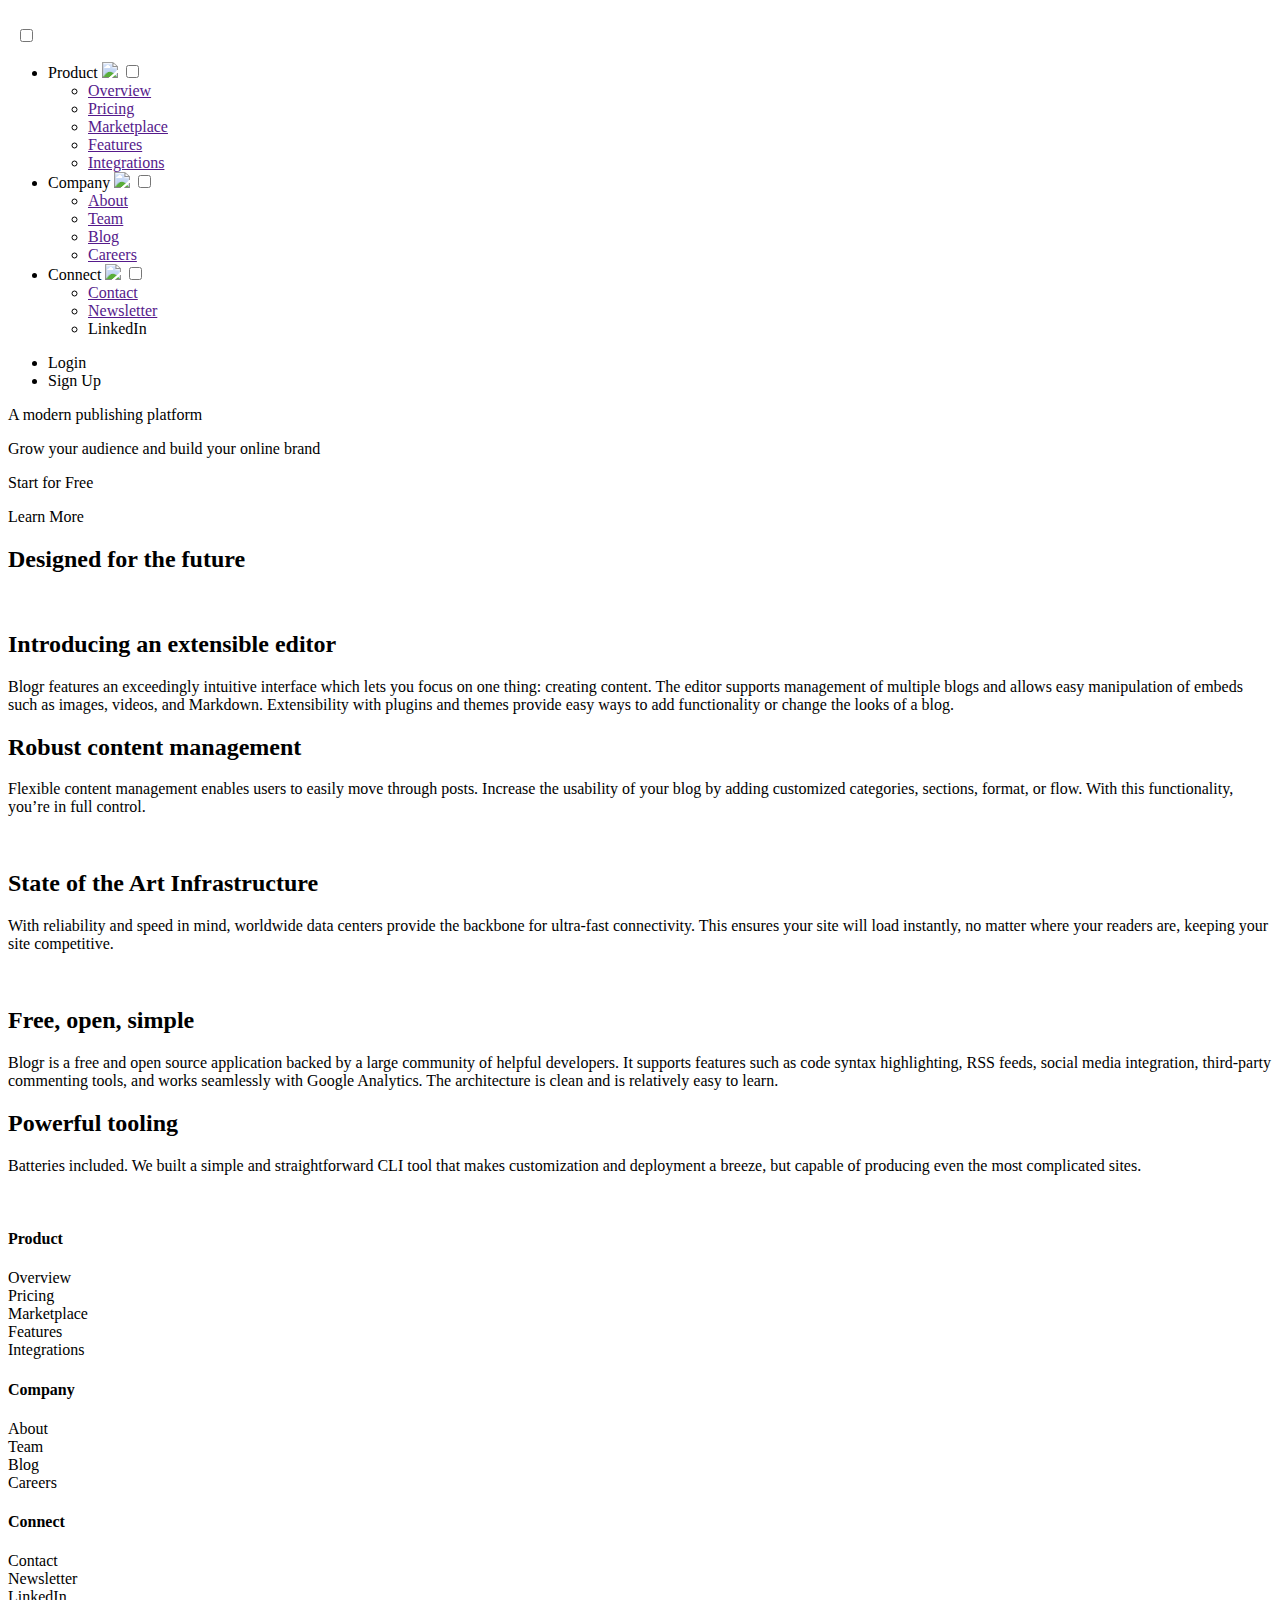
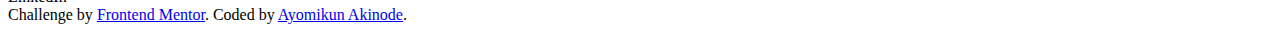
==== index.html @ 656fdea0 "Add files via upload" ====
<!DOCTYPE html>
<html lang="en">
<head>
  <meta charset="UTF-8">
  <meta name="viewport" content="width=device-width, initial-scale=1.0"> <!-- displays site properly based on user's device -->

  <link rel="icon" type="image/png" sizes="32x32" href="./images/favicon-32x32.png">
  <script src="jquery.min.js" type="text/javascript" charset="utf-8"></script>
  
  <link rel="stylesheet" href="blogr.css" type="text/css" media="all" />
  <link rel="stylesheet" href="blogrlarge.css" type="text/css" media="all" />
  <title>Frontend Mentor | [Blogr]</title>

  <!-- Feel free to remove these styles or customise in your own stylesheet 👍 -->
</head>
<body>
  <div id="container">
    <header>
<div id="header">
  <nav>
  <div id="logo"><img src="images/logo.svg" alt="" /></div>
  <label id="hamburger" for="openMenu">
    <img src="images/icon-hamburger.svg" alt="" />
  </label>
  <label id="navclose" for="openMenu"><img src="images/icon-close.svg" alt="" /></label>
  <input type="checkbox" id="openMenu">
  <div id="navlist">
        <ul>
          
  <li id="_prod">
    <label for="productMenu"><span>Product</span>
    <picture>
      <source media="(min-width: 1200px)" srcset="images/icon-arrow-light.svg">
      <source media="(max-width: 1199px)" srcset="images/icon-arrow-dark.svg">
      <img src="images/icon-arrow-dark.svg">
    </picture>
    </label>
    <input type="checkbox" id="productMenu">
    

    <ul id="product">
      <li><a href="">Overview</a></li>
      <li><a href="">Pricing</a></li>
      <li><a href="">Marketplace</a></li>
      <li><a href="">Features</a></li>
      <li><a href="">Integrations</a></li>
    </ul>
  </li>
  

  <li id="_comp">
    <label for="companyMenu">
    <span>Company</span>
    <picture>
      <source media="(min-width: 1200px)" srcset="images/icon-arrow-light.svg">
      <source media="(max-width: 1199px)" srcset="images/icon-arrow-dark.svg">
      <img src="images/icon-arrow-dark.svg">
    </picture>
    </label>
    <input type="checkbox" id="companyMenu">
    

    <ul id="company">
      <li><a href="">About</a></li>
      <li><a href="">Team</a></li>
      <li><a href="">Blog</a></li>
      <li><a href="">Careers</a></li>
    </ul>
  </li>
   
  
  <li id="_conn">
    <label for="connectMenu">
    <span>Connect</span>
    <picture>
      <source media="(min-width: 1200px)" srcset="images/icon-arrow-light.svg">
      <source media="(max-width: 1199px)" srcset="images/icon-arrow-dark.svg">
      <img src="images/icon-arrow-dark.svg">
    </picture>
    </label>
    <input type="checkbox" id="connectMenu">
   

      <ul id="connect">
        <li><a href="">Contact</a></li>
        <li><a href="">Newsletter</a></li>
        <li><a>LinkedIn</a></li>
      </ul>
  </li>
  </ul>
  
  <ul id="social">
  <li><span class="button" id="log">Login</li>
  <li><span class="button" id="sign">Sign Up</li>
  </ul><!--navlist end-->
</div>
</nav>
  <div id="header_text">
  <span id="header"><p>A modern publishing platform</p></span>
  <p>Grow your audience and build your online brand</p>
</div>
<!--#header_text end-->
<div id="header_buttons">
  <div class="button" id="start"><p>Start for Free</p></div>
  <div class="button" id="learn"><p>Learn More</p></div>
  <!--#header_buttons end-->
  </div>
</div>
<!--#header end
</div>-->
</header>
<div id="main">
  <h2>Designed for the future</h2>
  <div id="designed">
   
  <div id="designed_content">
    
  <div id="editor"><picture>
    <source media="(max-width: 1199px)" srcset="images/illustration-editor-mobile.svg">
    <source media="(min-width: 1200px)" srcset="images/illustration-editor-desktop.svg">
    <img src="images/illustration-editor-mobile.svg" alt="" />
  </picture></div>
  <div id="designed_text">
  <h2>Introducing an extensible editor</h2>
  <p>Blogr features an exceedingly intuitive interface which lets you focus on one thing: creating content. 
  The editor supports management of multiple blogs and allows easy manipulation of embeds such as images, 
  videos, and Markdown. Extensibility with plugins and themes provide easy ways to add functionality or 
  change the looks of a blog.</p>

  <h2 id="robust">Robust content management</h2>
  <p>Flexible content management enables users to easily move through posts. Increase the usability of your blog 
  by adding customized categories, sections, format, or flow. With this functionality, you’re in full control.</p>
  <!--#designed_text end-->
  </div>
  <!--#designed_comtent end-->
  </div>
  <!--#designed end-->
</div>
<div id="state">
  <div id="phones"><img src="images/illustration-phones.svg" alt="" /></div>
  <div id="state_text">
  <h2>State of the Art Infrastructure</h2>
  <p>With reliability and speed in mind, worldwide data centers provide the backbone for ultra-fast connectivity. 
  This ensures your site will load instantly, no matter where your readers are, keeping your site competitive.</p>
  <!--#state_text end-->
  </div>
<!--#state end-->
</div>
<div id="free">
  <div id="laptop">
    <picture>
      <source media="(max-width: 1199px)" srcset="images/illustration-laptop-mobile.svg">
      <source media="(min-width: 1200px)" srcset="images/illustration-laptop-desktop.svg">
      <img src="images/illustration-laptop-mobile.svg" alt="" />
    </picture>
  </div>
  <div id="free_text">
  <h2>Free, open, simple</h2>
  <p>Blogr is a free and open source application backed by a large community of helpful developers. It supports 
  features such as code syntax highlighting, RSS feeds, social media integration, third-party commenting tools, 
  and works seamlessly with Google Analytics. The architecture is clean and is relatively easy to learn.</p>

  <h2>Powerful tooling</h2>
  <p>Batteries included. We built a simple and straightforward CLI tool that makes customization and deployment a breeze, but
  capable of producing even the most complicated sites.</p>
  <!--free text end-->
  </div>
  <!--free end-->
  </div>
  <!--main end-->
</div>
<footer>
    <div id="footer_content">
  <div id="footer_logo"><img src="images/logo.svg" alt="" /></div>
  
    <div>
  <h4>Product</h4>

  <a>Overview</a><br>
  <a>Pricing</a><br>
  <a>Marketplace</a><br>
  <a>Features</a><br>
  <a>Integrations</a><br></div>

  <div>
  <h4>Company</h4>

  <a>About</a><br>
  <a>Team</a><br>
  <a>Blog</a><br>
  <a>Careers</a><br></div>

  <div>
  <h4>Connect</h4>
  
  <a>Contact</a><br>
  <a>Newsletter</a><br>
  <a>LinkedIn</a><br></div>
  <!--#footer_text end-->
  </div>
  <div class="attribution">
    Challenge by <a href="https://www.frontendmentor.io?ref=challenge" target="_blank">Frontend Mentor</a>. 
    Coded by <a href="#">Ayomikun Akinode</a>.
  </div>
  </footer>
  </div>
  <script src="blogr.js" type="text/javascript" charset="utf-8"></script>
</body>
</html>
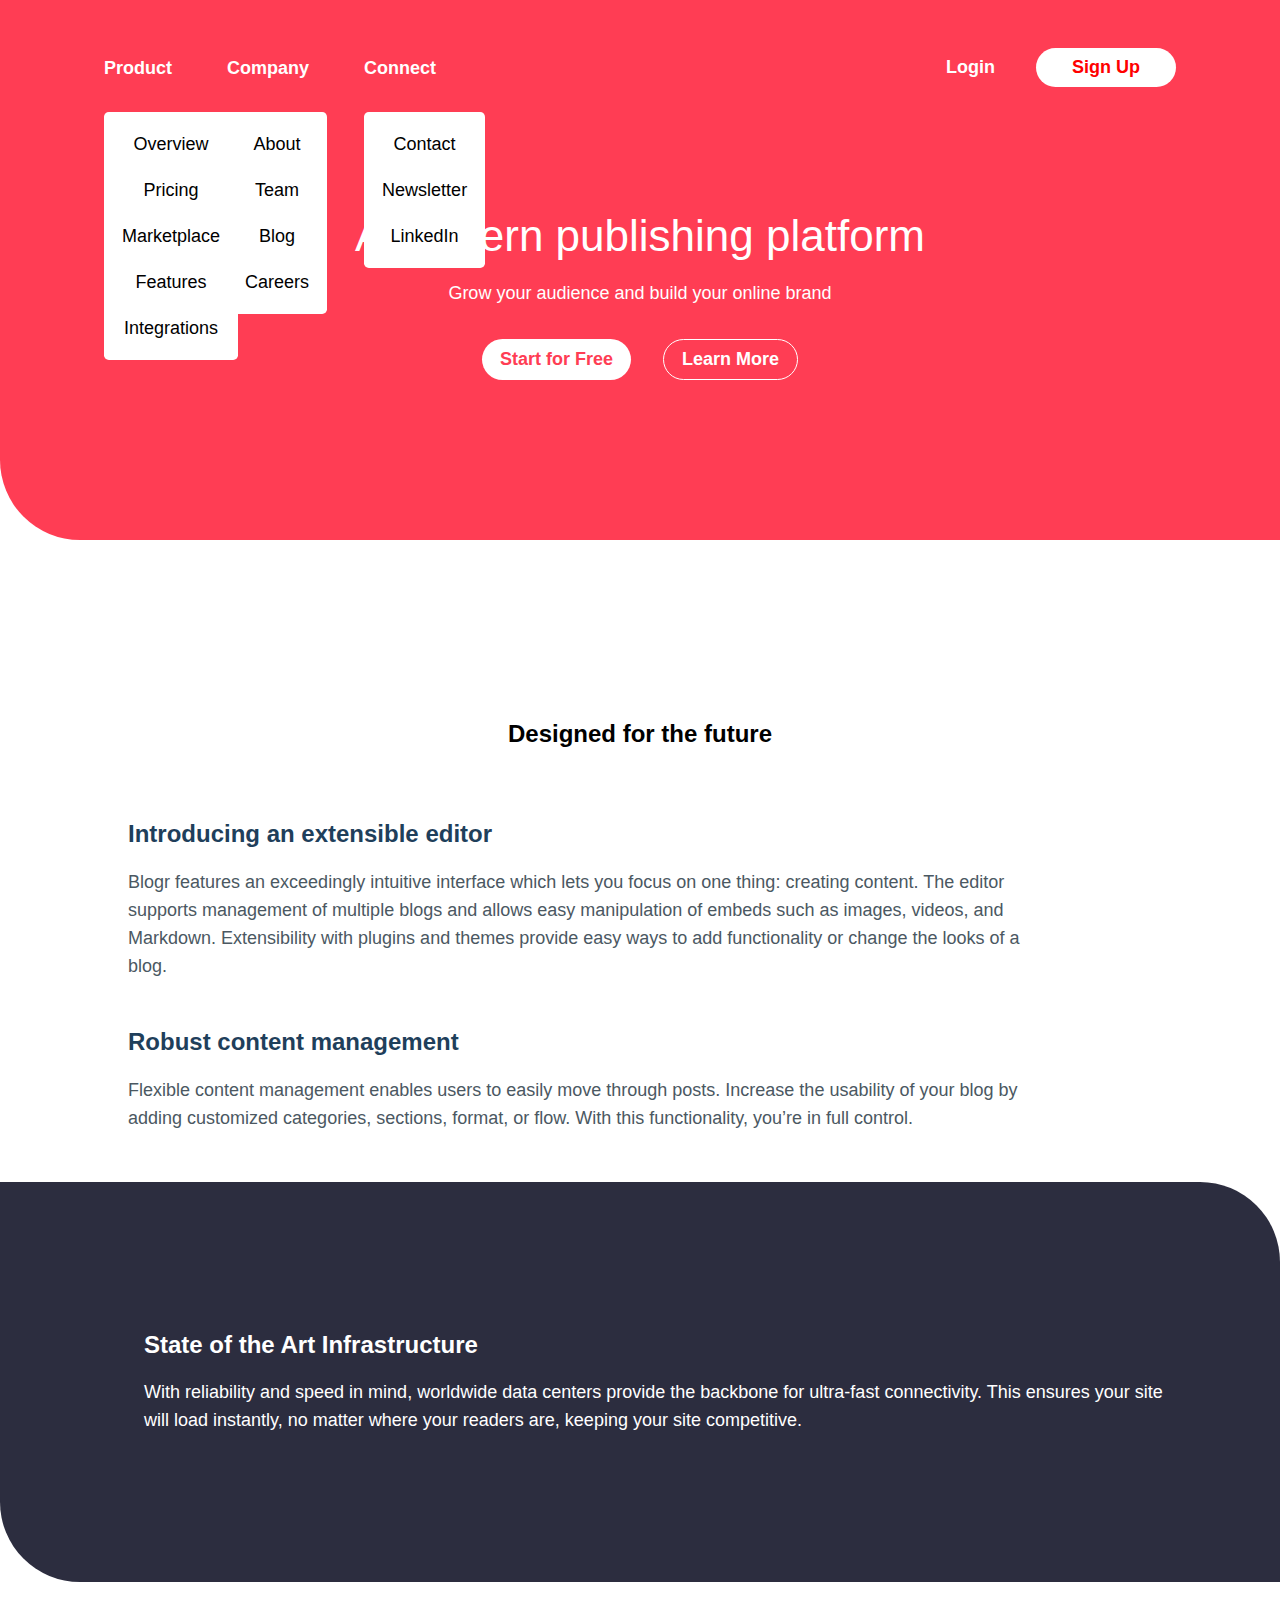
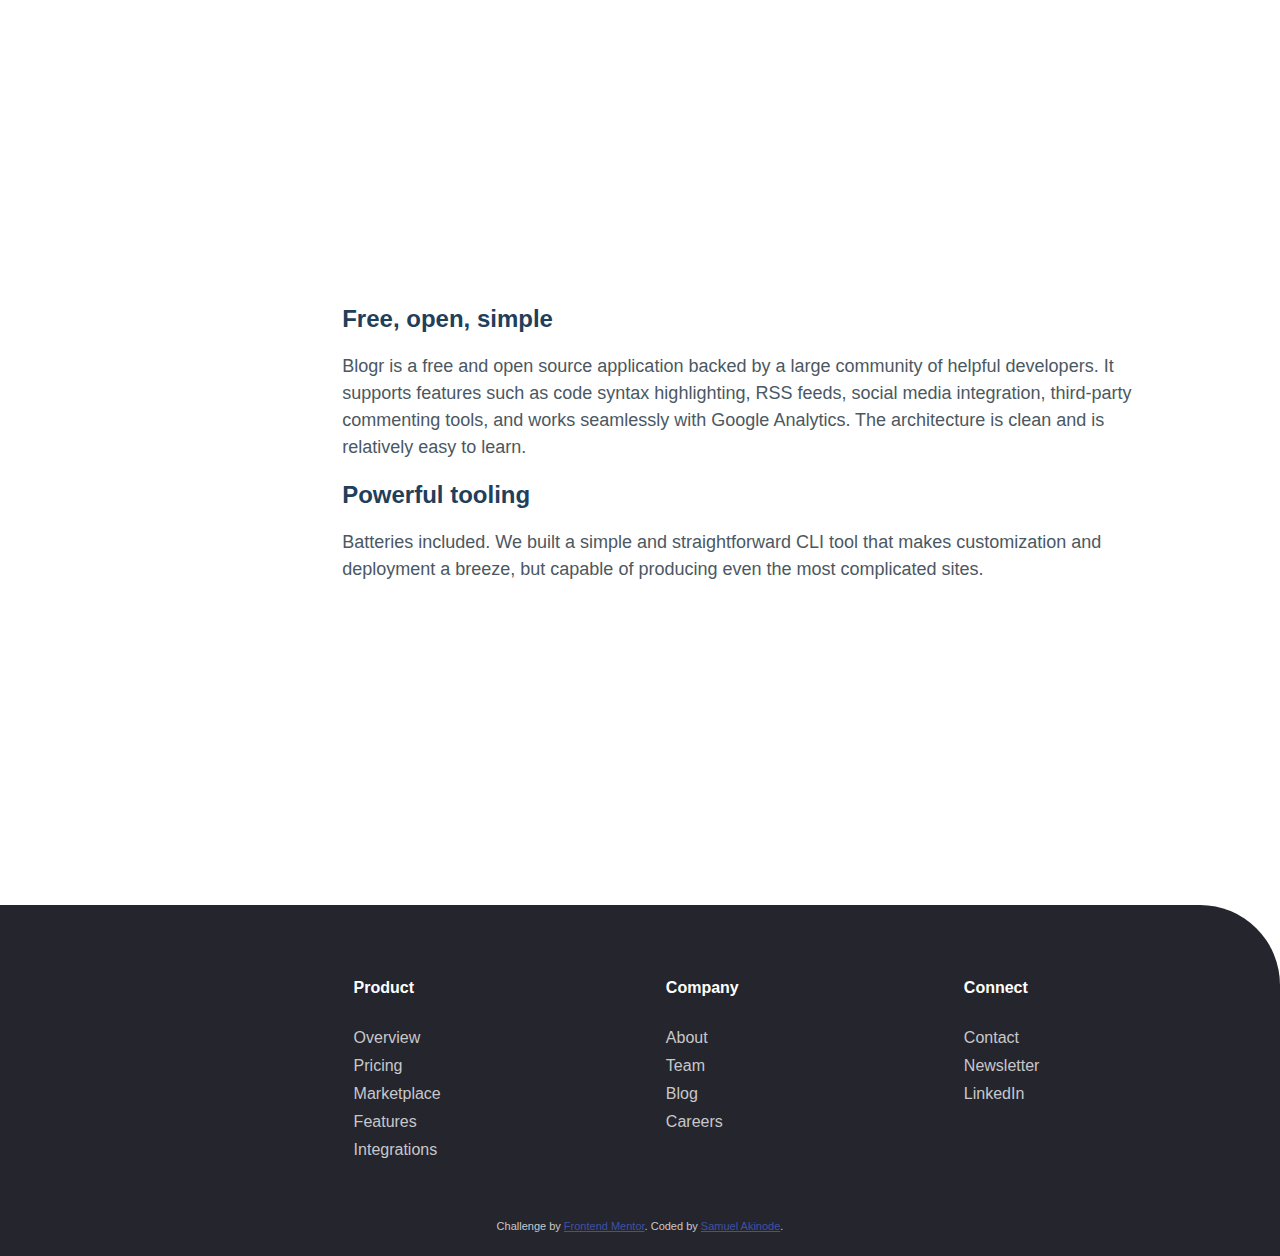
==== commit 3c6164a2: "Update index.html" ====
--- a/index.html
+++ b/index.html
@@ -5,7 +5,7 @@
   <meta name="viewport" content="width=device-width, initial-scale=1.0"> <!-- displays site properly based on user's device -->
 
   <link rel="icon" type="image/png" sizes="32x32" href="./images/favicon-32x32.png">
-  <script src="jquery.min.js" type="text/javascript" charset="utf-8"></script>
+  <script src="jquery.min.js"></script>
   
   <link rel="stylesheet" href="blogr.css" type="text/css" media="all" />
   <link rel="stylesheet" href="blogrlarge.css" type="text/css" media="all" />
@@ -16,7 +16,7 @@
 <body>
   <div id="container">
     <header>
-<div id="header">
+<div class="header">
   <nav>
   <div id="logo"><img src="images/logo.svg" alt="" /></div>
   <label id="hamburger" for="openMenu">
@@ -32,7 +32,7 @@
     <picture>
       <source media="(min-width: 1200px)" srcset="images/icon-arrow-light.svg">
       <source media="(max-width: 1199px)" srcset="images/icon-arrow-dark.svg">
-      <img src="images/icon-arrow-dark.svg">
+      <img src="images/icon-arrow-dark.svg" alt="">
     </picture>
     </label>
     <input type="checkbox" id="productMenu">
@@ -54,7 +54,7 @@
     <picture>
       <source media="(min-width: 1200px)" srcset="images/icon-arrow-light.svg">
       <source media="(max-width: 1199px)" srcset="images/icon-arrow-dark.svg">
-      <img src="images/icon-arrow-dark.svg">
+      <img src="images/icon-arrow-dark.svg" alt="">
     </picture>
     </label>
     <input type="checkbox" id="companyMenu">
@@ -75,7 +75,7 @@
     <picture>
       <source media="(min-width: 1200px)" srcset="images/icon-arrow-light.svg">
       <source media="(max-width: 1199px)" srcset="images/icon-arrow-dark.svg">
-      <img src="images/icon-arrow-dark.svg">
+      <img src="images/icon-arrow-dark.svg" alt="">
     </picture>
     </label>
     <input type="checkbox" id="connectMenu">
@@ -90,26 +90,26 @@
   </ul>
   
   <ul id="social">
-  <li><span class="button" id="log">Login</li>
-  <li><span class="button" id="sign">Sign Up</li>
+  <li><button class="button" id="log">Login </button></li>
+  <li><button class="button" id="sign">Sign Up</button></li>
   </ul><!--navlist end-->
 </div>
 </nav>
   <div id="header_text">
-  <span id="header"><p>A modern publishing platform</p></span>
+  <div id="header"><p>A modern publishing platform</p></div>
   <p>Grow your audience and build your online brand</p>
 </div>
 <!--#header_text end-->
 <div id="header_buttons">
-  <div class="button" id="start"><p>Start for Free</p></div>
-  <div class="button" id="learn"><p>Learn More</p></div>
+  <button class="button" id="start"><span>Start for Free</span></button>
+  <button class="button" id="learn"><span>Learn More</span></button>
   <!--#header_buttons end-->
   </div>
 </div>
 <!--#header end
 </div>-->
 </header>
-<div id="main">
+<main id="main">
   <h2>Designed for the future</h2>
   <div id="designed">
    
@@ -168,7 +168,7 @@
   <!--free end-->
   </div>
   <!--main end-->
-</div>
+</main>
 <footer>
     <div id="footer_content">
   <div id="footer_logo"><img src="images/logo.svg" alt="" /></div>
@@ -200,10 +200,10 @@
   </div>
   <div class="attribution">
     Challenge by <a href="https://www.frontendmentor.io?ref=challenge" target="_blank">Frontend Mentor</a>. 
-    Coded by <a href="#">Ayomikun Akinode</a>.
+    Coded by <a href="github.com/webifyCode">Samuel Akinode</a>.
   </div>
   </footer>
   </div>
-  <script src="blogr.js" type="text/javascript" charset="utf-8"></script>
+  <script src="blogr.js"></script>
 </body>
 </html>
--- a/blogr.css
+++ b/blogr.css
@@ -0,0 +1,311 @@
+@media screen and (min-width: 300px){
+
+body {
+  margin: 0;
+}
+
+button {
+  background: unset;
+  color: unset;
+}
+
+#container {
+  text-align: center;
+  line-height: 1.75rem;
+}
+
+p, h1, h2, h4, li, div {
+  font-family: 'Gill Sans', 'Gill Sans MT', Calibri, 'Trebuchet MS', sans-serif;
+}
+
+p {
+  font-size: 15px;
+}
+
+/***HEADER & NAVIGATION***/
+
+header {
+  background: url("images/bg-pattern-intro.svg");
+  background-color: hsl(353, 100%, 62%);
+  background-size: 400%;
+  background-position: 38% 25%;
+  border-bottom-left-radius: 5em;
+  color: white;
+  padding: 3em 0 9em 0;
+  margin-bottom: 4em;
+  width: -webkit-fill-available;
+}
+
+nav {
+  position: relative;
+  display: flex;
+  flex-direction: row;
+  justify-content: space-between;
+  padding: 0 1rem;
+}
+
+#header>p {
+  font-size: 38px;
+  line-height: 50px;
+}
+
+#header_text {
+  padding: 2em;
+  padding-top: 5em;
+}
+
+#header_buttons {
+  display: flex;
+  flex-direction: row;
+  justify-content: center;
+  padding: 0 2em;
+}
+
+/***NAVIGATION MENU***/
+
+#hamburger, #navclose {
+  padding-top: 0.7em;
+}
+
+input[type=checkbox] {
+  display: none;
+}
+
+#openMenu:checked ~ #navlist {
+  display: block;
+}
+
+#navlist {
+  margin: 1em;
+  margin-top: 4em;
+  background-color: white;
+  border-radius: 0.5rem;
+  color: hsl(207, 13%, 34%);
+  position: absolute;
+  top: 0;
+  left: 0;
+  width: -webkit-fill-available;
+  display: none;
+}
+
+#navlist a {
+  text-decoration: none;
+  color: unset;
+}
+
+#navclose {
+  display: none;
+}
+
+#product, #company, #connect {
+  border-radius: 0.3rem;
+  background-color: hsl(240, 2%, 79%);
+  margin-top: 1em;
+  margin-bottom: 1em;
+  display: none;
+}
+
+#productMenu:checked ~ #product {
+  display: block;
+}
+
+#companyMenu:checked ~ #company {
+  display: block;
+}
+
+#connectMenu:checked ~ #connect {
+  display: block;
+}
+
+ul {
+  list-style-type: none;
+  padding: 1em;
+  font-weight: bold;
+  margin: 0;
+}
+
+li {
+  padding: 0.5em;
+}
+
+
+
+li img {
+  margin-left: 0.5em;
+}
+
+#social {
+  border-top: 1px solid hsl(240, 2%, 79%);
+  display: flex;
+  flex-direction: column;
+  align-items: center;
+}
+
+#social li {
+  text-align: center;
+}
+
+/*main content*/
+#main {
+  display: flex;
+  flex-direction: column;
+}
+
+/*#designed*/
+#designed {
+  padding: 1em;
+  margin-bottom: 8em;
+  display: flex;
+  flex-direction: column;
+}
+
+#editor {
+  padding: 1em;
+}
+
+#editor img {
+  width: 100%;
+}
+
+#robust {
+  margin-top: 2em;
+}
+
+/*#state*/
+#state {
+  padding: 1em;
+  display: flex;
+  flex-direction: column;
+  background: url("images/bg-pattern-circles.svg");
+  background-size: cover;
+  background-repeat: no-repeat;
+  background-position: -100px -250px;
+  background-color: hsl(237, 17%, 21%);
+  border-top-right-radius: 5rem;
+  border-bottom-left-radius: 5rem;
+}
+
+#state_text {
+  color: white;
+  transform: translate(0, -200px);
+}
+
+#designed_text, #free_text {
+  margin: 2em 2em 5em 2em;
+}
+
+#phones {
+  padding: 1em;
+}
+
+#phones img {
+  width: 100%;
+  transform: translate(0, -180px);
+}
+/*#free*/
+
+#free {
+  padding: 1em;
+  display: flex;
+  flex-direction: column;
+  align-items: center;
+  justify-content: center;
+}
+
+#laptop {
+  padding: 1em;
+}
+
+#laptop img{
+  width: 100%;
+}
+/*footer*/
+footer {
+  background-color: hsl(240, 10%, 16%);
+  border-top-right-radius: 5rem;
+  color: hsl(240, 2%, 79%);
+  padding: 1em;
+}
+
+footer a:hover {
+  text-decoration: underline;
+}
+
+#footer_logo {
+  margin-bottom: 3em;
+  margin-top: 3em;
+}
+
+footer h4 {
+  color: white;
+}
+
+/*typography*/
+#designed h2, #free h2 {
+  color: hsl(208, 49%, 24%);
+}
+
+#designed p, #free p {
+  color: hsl(207, 13%, 34%);
+}
+
+/*buttons*/
+.button {
+  padding: 0.5em 1em;
+  border-radius: 2rem;
+  border: 1px solid white;
+  font-weight: bold;
+}
+
+.button p {
+  margin: 0;
+  padding: 0;
+  font-size: 16px;
+}
+
+#sign {
+  color: white;
+  background-color: hsl(353, 100%, 62%);
+  border: 1px solid hsl(353, 100%, 62%);
+  padding: 0.5em 2em;
+  width: auto;
+}
+
+#log {
+  padding: 0.5em;
+}
+
+#start {
+  background: white;
+  color: hsl(353, 100%, 62%);
+  margin-right: 2rem;
+  border: none;
+}
+
+#navlist, #log, #sign, #start, #learn {
+  transition: all 200ms ease-in 50ms;
+}
+
+#navlist ul a, #navlist ul label, #log, #sign, #start, #learn, a {
+  cursor: pointer;
+}
+
+
+#start:hover {
+  color: white;
+  background: hsla(353, 100%, 78%, 0.767);
+  border: none;
+}
+
+#learn {
+  color: white;
+}
+
+#learn:hover {
+  background: white;
+  color: hsl(353, 100%, 62%);
+}
+}
+
+    .attribution { font-size: 11px; text-align: center; }
+    .attribution a { color: hsl(228, 45%, 44%); }
--- a/blogrlarge.css
+++ b/blogrlarge.css
@@ -0,0 +1,273 @@
+@media (min-width: 1200px) {
+
+  body {
+    content-visibility: auto;
+  }
+  
+  p {
+    font-size: 18px;
+  }
+  
+  /*header*/
+  header {
+    background: url("images/bg-pattern-intro.svg");
+    background-color: hsl(353, 100%, 62%);
+    background-position: 50% 35%;
+    border-bottom-left-radius: 5em;
+    color: white;
+    padding: 1em;
+    padding-top: 3em;
+    padding-bottom: 10em;
+    margin-bottom: 10em;
+  }
+
+  header p {
+    margin-bottom: 0;
+  }
+  
+  #header>p {
+    font-size: 44px;
+    line-height: 50px;
+  }
+  
+  #header_text {
+    padding: 1em;
+    padding-top: 5em;
+    padding-bottom: 2em;
+    display:flex;
+    flex-direction: column;
+    align-items: center;
+  }
+
+  /*****************/
+  /*navigation*/
+  #hamburger, #navclose {
+    position: absolute;
+    display: none;
+  }
+
+  nav {
+    position: relative;
+    display: flex;
+    flex-direction: row;
+    justify-content: space-between;
+  }
+
+  #navlist {
+    color: white;
+    background: transparent;
+    margin: 0 3em;
+    border-radius: 0.5rem;
+    position: unset;
+    display: flex;
+    justify-content: space-between;
+    align-items: center;
+  }
+
+  #navlist ul, #navlist ul li {
+    display: inline;
+    position: relative;
+  }
+
+  #navlist ul li {
+    padding: 0;
+    margin: 1em;
+    width: -webkit-fill-available;
+  }
+
+  #navlist ul ul {
+    background: white;
+    color: black;
+    position: absolute;
+    top: 2em;
+    left: 0;
+  }
+
+  #navlist ul ul, #navlist ul ul li {
+    display: block;
+  }
+
+  #navlist ul ul li {
+    cursor: pointer;
+    margin: 1em ;
+    font-weight: 100;
+    
+  }
+
+  #navlist ul ul li:hover {
+    font-weight: 700;
+  }
+
+  #navlist, #log, #sign, #start, #learn {
+    font-size: 18px;
+  }
+  
+  #log {
+    border: none;
+    padding: 0;
+  } 
+  #sign {
+    background: white;
+    color: red;
+    border: unset;
+  }
+
+  #sign:hover {
+    color: white;
+    background: hsla(353, 100%, 78%, 0.767);
+  }
+
+  #navlist, #log, #sign {
+    font-size: 18px;
+    transition: all 200ms ease-in 50ms;
+  }
+
+  /*sub-menus*/
+  ul {
+    list-style-type: none;
+    font-weight: bold;
+    margin: 0;
+    padding: 0;
+  }
+  
+  li {
+    padding:0.7rem;
+  }
+  
+  li img {
+    margin-left: 0.5em;
+  }
+
+  #product, #company, #connect {
+    border-radius: 0.3rem;
+    background-color: hsl(240, 2%, 79%);
+    margin-top: 1em;
+    margin-bottom: 1em;
+  }
+  /*******************/
+
+  p, h1, h2, h4, li, div {
+    font-family: 'Gill Sans', 'Gill Sans MT', Calibri, 'Trebuchet MS', sans-serif;
+  }
+  
+  #social {
+    border: none;
+  }
+
+  /*#designed*/
+#designed {
+ margin: 0;
+}
+
+#designed_content {
+  display: flex;
+  flex-direction: row-reverse;
+  padding: 1em 0 1em 7em;
+  text-align: left;
+  max-height: 700px;
+}
+
+#designed_text {
+  margin: 0;
+  height: fit-content;
+}
+
+#editor {
+  width: 50%;
+}
+
+#editor img {
+  width: unset;
+  transform: translate(10px, -220px);
+}
+
+
+
+/*#state*/
+#phones {
+  position: unset;
+  transform: translate(0, 25px);
+}
+#phones img {
+  width: unset;
+  transform: unset;
+}
+
+#state {
+  padding: 0 7em;
+  height: 400px;
+  justify-content: left;
+  align-items: center;
+  text-align: left;
+  background: url("images/bg-pattern-circles.svg");
+  background-repeat: no-repeat;
+  background-position: -212px -500px;
+  background-color: hsl(237, 17%, 21%);
+  border-top-right-radius: 5rem;
+  border-bottom-left-radius: 5rem;
+}
+
+#state_text {
+  color: white;
+  margin: 0;
+  transform: unset;
+}
+
+
+#state,  #free {
+  display: flex;
+  flex-direction: row;
+}
+
+#free {
+  padding: 8em 7em;
+  text-align: left;
+}
+
+#laptop {
+  width: 50%;
+}
+
+#laptop img {
+  width: unset;
+  transform: translate(-400px, 0);
+}
+
+#free_text {
+  padding: 11em 2em;
+  margin: 0;
+}
+
+#free p {
+  line-height: 1.5em;
+}
+
+
+
+
+
+
+
+  
+  
+  
+  footer {
+    background-color: hsl(240, 10%, 16%);
+    border-top-right-radius: 5rem;
+    color: hsl(240, 2%, 79%);
+    padding: 1em;
+  }
+  
+  footer h4 {
+    color: white;
+  }
+
+  #footer_content {
+    display: flex;
+    flex-direction: row;
+    justify-content: space-around;
+    margin: 2em 7em 3em 0;
+    text-align: left;
+  }
+  
+}
